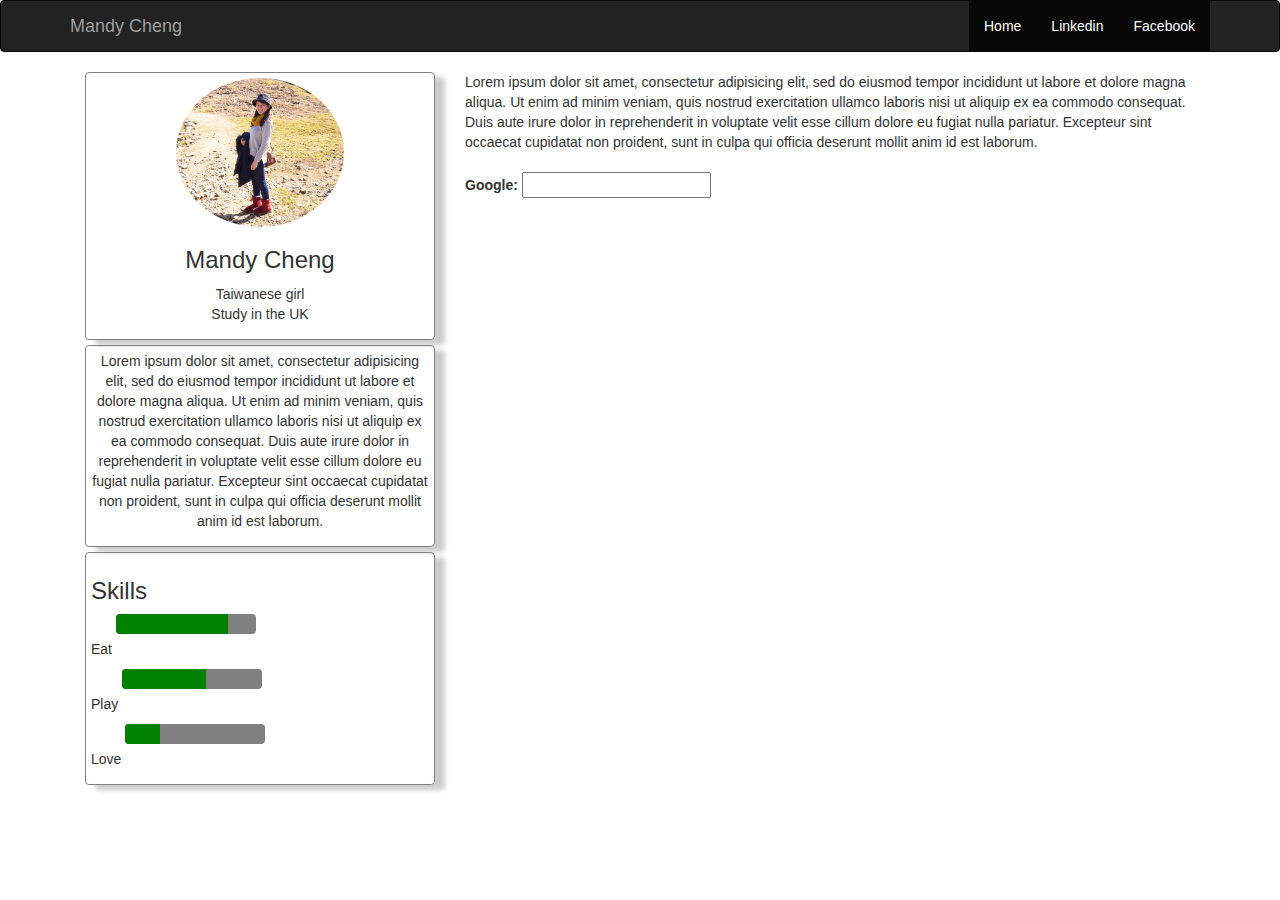
==== profile.html @ 23822ed1 "Added code at uni files" ====
<head>
	<title>Mandy's Profile</title>
	<meta name="viewport" content="width=device-width, initial-scale=1">
	<link rel="stylesheet" href="https://maxcdn.bootstrapcdn.com/bootstrap/3.3.7/css/bootstrap.min.css">
    <!-- <link href="https://v4-alpha.getbootstrap.com/dist/css/bootstrap.min.css" rel="stylesheet"> -->
    <link rel="stylesheet" href="https://maxcdn.bootstrapcdn.com/font-awesome/4.4.0/css/font-awesome.min.css">

    <link rel="stylesheet" href="css/profile.css">
</head>
<body class="stylebackground">

	<nav class="navbar navbar-inverse bg-primary">
		<div class="container">
		<a href="index.html" class="navbar-brand">
		Mandy Cheng
		</a>

		<ul class="nav navbar-nav pull-right">

			<li class="nav-item active">
			<a href="index.html" class="nav-link">
				Home
			</a>

			<li class="nav-item active">
			<a href="http://linkedin.com/in/chiayingcheng" class="nav-link">
				Linkedin
			</a>

			<li class="nav-item active">
			<a href="https://www.facebook.com/mandychiaying" class="nav-link">
				Facebook
			</a>
		</ul>

		</div>
	</nav>

	<div class="container">
		<div class="rom">

			<div class="col-md-4">

			<!--first class-->

				<div class="card text-center">
					<div class="card-block">
						<img class="img-circle profile-pic" src="img/01.png">
						<h3 class="card-title">
							Mandy Cheng
						</h3>
						<p class="card-text">
							Taiwanese girl
							<br>
							Study in the UK
						</p>
					</div>
				</div>

				<!--second class-->
				<div class="card text-center">
					<div class="card-block">
						<p class="card-text">
							Lorem ipsum dolor sit amet, consectetur adipisicing elit, sed do eiusmod
				tempor incididunt ut labore et dolore magna aliqua. Ut enim ad minim veniam,
				quis nostrud exercitation ullamco laboris nisi ut aliquip ex ea commodo
				consequat. Duis aute irure dolor in reprehenderit in voluptate velit esse
				cillum dolore eu fugiat nulla pariatur. Excepteur sint occaecat cupidatat non
				proident, sunt in culpa qui officia deserunt mollit anim id est laborum.
						</p>
					</div>
				</div>

			<div class="card">
				<div class="card-block">
					<h3 class="title">
					Skills
					</h3>
					<p>
					Eat
					<progress class="progress progress-success" value="80" max="100">80%</progress>
					</p>

					<p>
					Play
					<progress class="progress progress-success" value="60" max="100">60%</progress>
					</p>

					<p>
					Love
					<progress class="progress progress-success" value="25" max="100">25%</progress>
    					</p>
			</div>
		</div>
		</div>

		<div class="col-md-8">
				Lorem ipsum dolor sit amet, consectetur adipisicing elit, sed do eiusmod
				tempor incididunt ut labore et dolore magna aliqua. Ut enim ad minim veniam,
				quis nostrud exercitation ullamco laboris nisi ut aliquip ex ea commodo
				consequat. Duis aute irure dolor in reprehenderit in voluptate velit esse
				cillum dolore eu fugiat nulla pariatur. Excepteur sint occaecat cupidatat non
				proident, sunt in culpa qui officia deserunt mollit anim id est laborum.
			<br>
			<br>
			<form action="https://google.com/search">
				<label> Google:</label>
				<input type="text" name="q">
			</form>
		</div>
	</div>
	</div>
</body>
---- css/profile.css ----
.profile-pic {
	max-width:50%;
}
/*
this is a comment in class
*/

.card {
	border:solid gray 1px;
	border-radius: 4px;
	padding: 5px;
	margin-bottom: 5px;
	box-shadow: 10px 5px 5px #cccccc;
}

.mybackground {
	background-image: url("../img/tw01.png");
	background-color: black;
	background-size: cover;
	background-repeat:no-repeat;
}

.stylebackground{
	background-image: url("");
	background-size: cover;
	background-repeat:no-repeat;
}
.welcom {
	color:white;
}
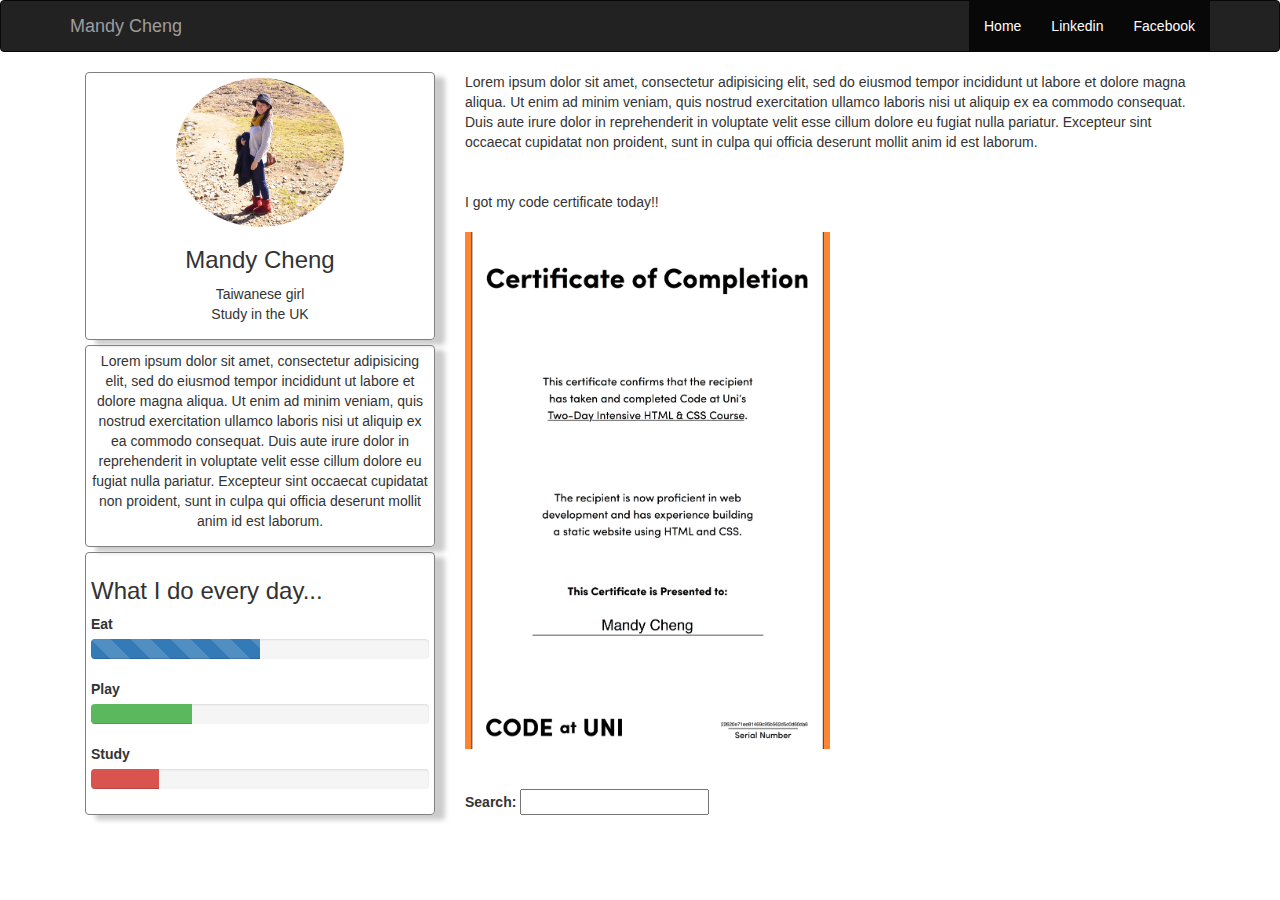
==== commit 76b03dbf: "Add files via upload" ====
--- a/profile.html
+++ b/profile.html
@@ -74,22 +74,27 @@
 			<div class="card">
 				<div class="card-block">
 					<h3 class="title">
-					Skills
+					What I do every day...
 					</h3>
-					<p>
-					Eat
-					<progress class="progress progress-success" value="80" max="100">80%</progress>
-					</p>
 
-					<p>
-					Play
-					<progress class="progress progress-success" value="60" max="100">60%</progress>
-					</p>
+					<label for="">Eat</label>
+					<div class="progress">
+						<div class="progress-bar progress-bar-striped active" style="width: 50%">
+						</div>
+					</div>
 
-					<p>
-					Love
-					<progress class="progress progress-success" value="25" max="100">25%</progress>
-    					</p>
+					<label for="">Play</label>
+					<div class="progress">
+						<div class="progress-bar progress-bar-success active" style="width: 30%">
+						</div>
+					</div>
+					
+					<label for="">Study</label>
+					<div class="progress">
+						<div class="progress-bar progress-bar-danger active" style="width: 20%">
+						</div>
+					</div>
+
 			</div>
 		</div>
 		</div>
@@ -103,8 +108,16 @@
 				proident, sunt in culpa qui officia deserunt mollit anim id est laborum.
 			<br>
 			<br>
+			<br>
+				I got my code certificate today!!
+			<br>
+			<br>
+				<img class="certpic" src="img/Cert.png" alt="certificate">
+			<br>
+			<br>
+			<br>
 			<form action="https://google.com/search">
-				<label> Google:</label>
+				<label>Search:</label>
 				<input type="text" name="q">
 			</form>
 		</div>
--- a/css/profile.css
+++ b/css/profile.css
@@ -27,4 +27,8 @@
 }
 .welcom {
 	color:white;
+}
+
+.certpic {
+	max-width: 50%
 }